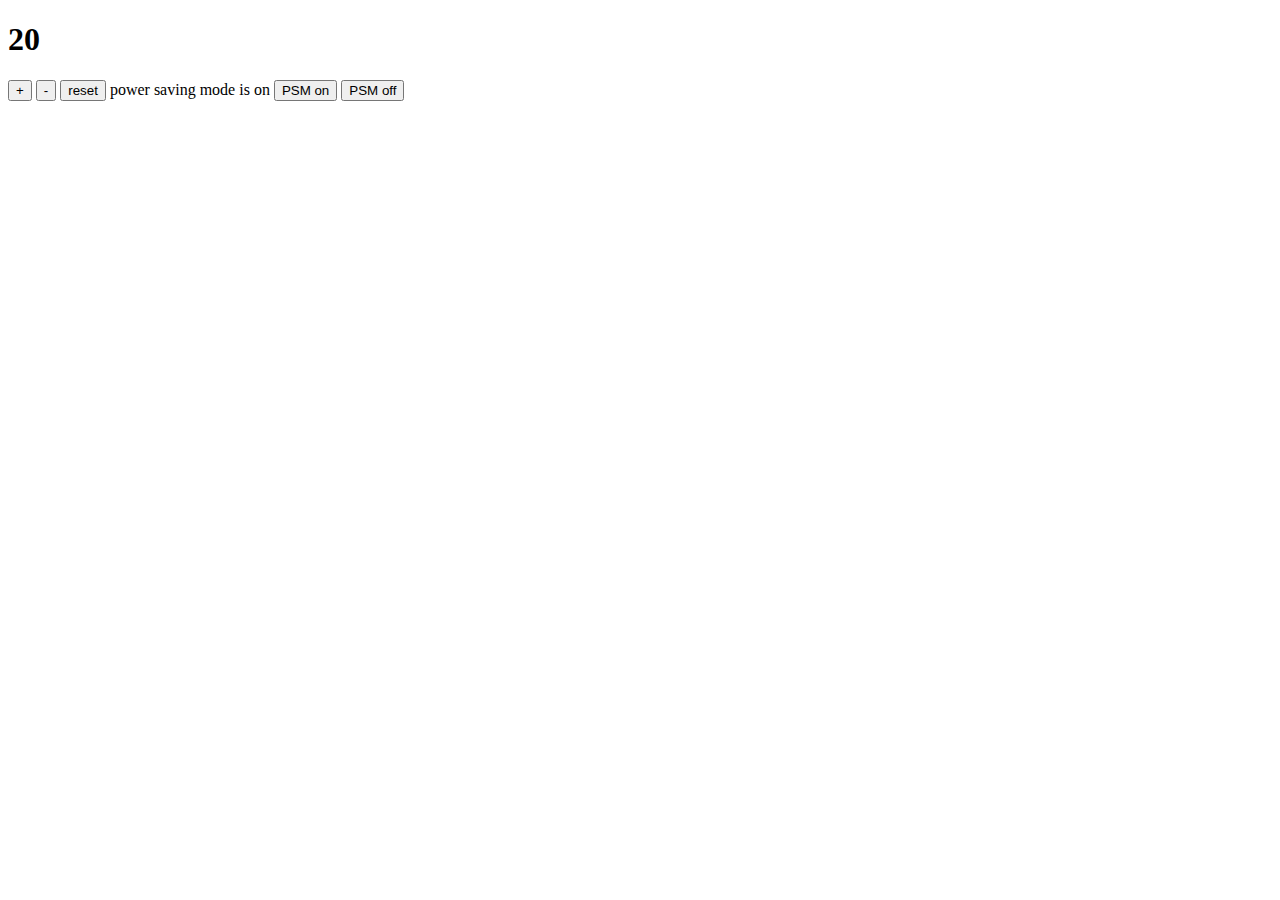
==== index.html @ 815c2e71 "Implementing JQuery to animate the interface" ====
<!DOCTYPE html>
<html lang="en" dir="ltr">
  <head>
    <meta charset="utf-8">
    <title>Thermostat</title>
    <script src="https://code.jquery.com/jquery-2.1.4.min.js"></script>
    <link rel="stylesheet" type="text/css" href="src/interface.css">
  </head>
  <body>
    <section>
      <h1 id='temperature'></h1>
      <p>
        <button id="temperature-up">+</button>
        <button id="temperature-down">-</button>
        <button id="temperature-reset">reset</button>
        power saving mode is <span id="power-saving-status">on</span>
        <button id="powersaving-on">PSM on</button>
        <button id="powersaving-off">PSM off</button>
      </p>
    </section>

    <script src="src/thermostat.js"></script>
    <script src="src/interface.js"></script>
  </body>
</html>
---- src/interface.css ----
.low-usage {
  color: green;
}

.medium-usage {
  color: black;
}

.high-usage {
  color: red;
}
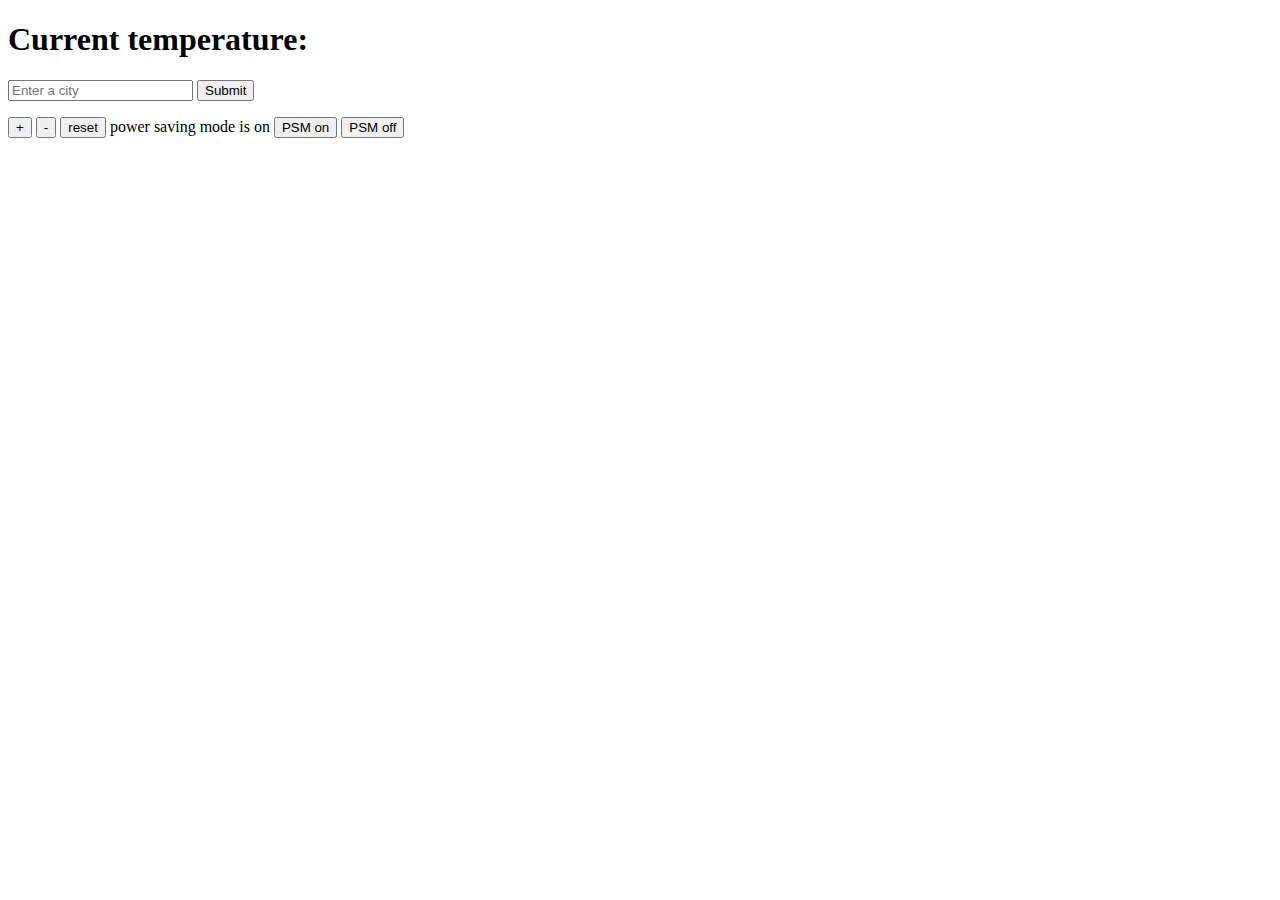
==== commit 757baace: "added Current temperature and city select feature" ====
--- a/index.html
+++ b/index.html
@@ -8,7 +8,13 @@
   </head>
   <body>
     <section>
-      <h1 id='temperature'></h1>
+      <h1>Current temperature: <span id="current-temperature"></span></h1>
+      <form id="select-city">
+        <input id="current-city" type="text" name="" placeholder="Enter a city"></input>
+        <input type="submit"></input>
+      </form>
+    </section>
+    <section>
       <p>
         <button id="temperature-up">+</button>
         <button id="temperature-down">-</button>
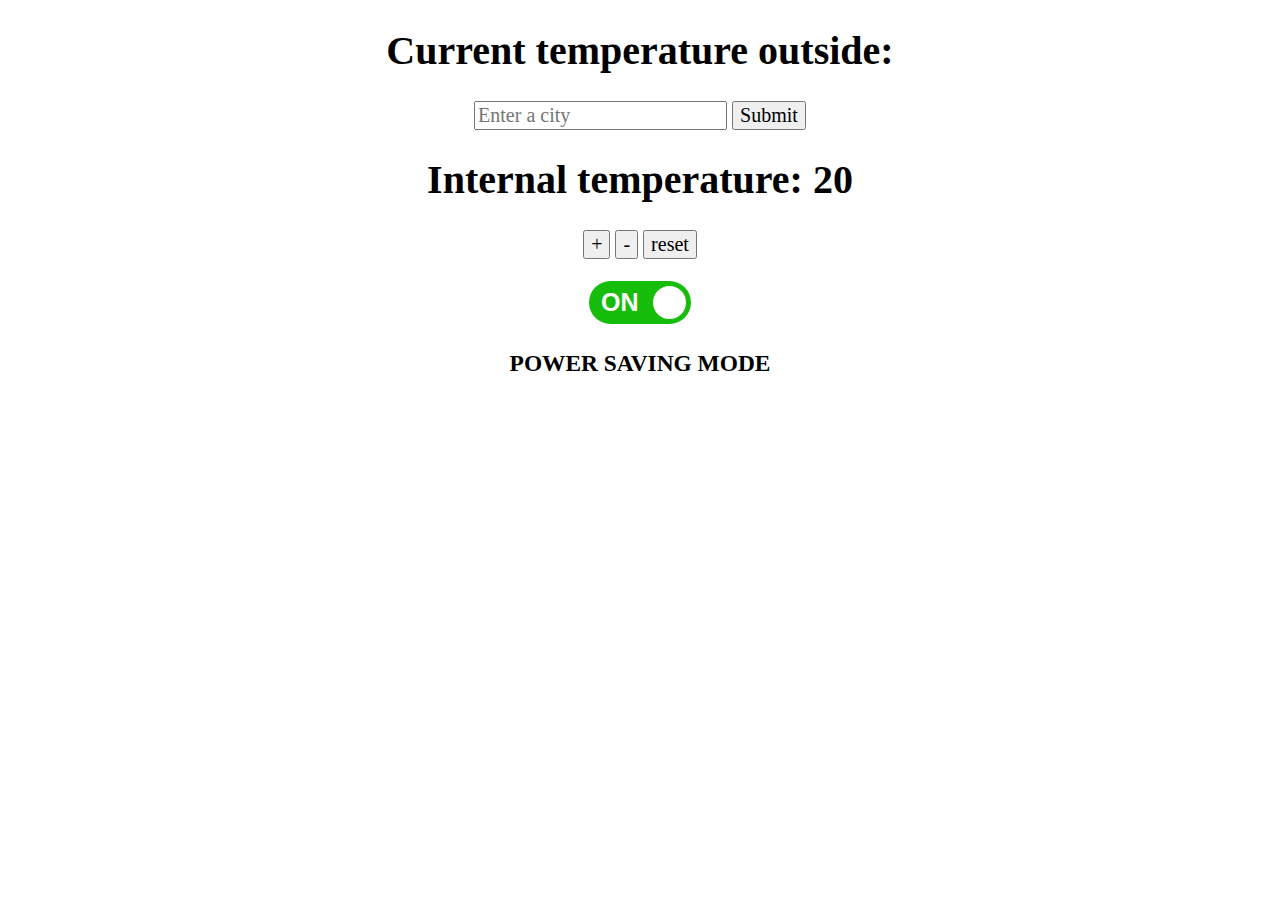
==== commit fc6ddac7: "Added some style to the thermostat" ====
--- a/index.html
+++ b/index.html
@@ -6,22 +6,34 @@
     <script src="https://code.jquery.com/jquery-2.1.4.min.js"></script>
     <link rel="stylesheet" type="text/css" href="src/interface.css">
   </head>
-  <body>
-    <section>
-      <h1>Current temperature: <span id="current-temperature"></span></h1>
+
+  <body background="https://wallpapertag.com/wallpaper/full/0/3/4/71239-cloud-wallpaper-1920x1080-ipad.jpg">
+    <section style="text-align:center;">
+      <h1> Current temperature outside: <span id="current-temperature"></span></h1>
       <form id="select-city">
         <input id="current-city" type="text" name="" placeholder="Enter a city"></input>
         <input type="submit"></input>
       </form>
     </section>
     <section>
-      <p>
+      <h1 style="text-align:center;" > Internal temperature: <span id='temperature'></span></h1>
+      <p style="text-align:center;">
         <button id="temperature-up">+</button>
         <button id="temperature-down">-</button>
         <button id="temperature-reset">reset</button>
-        power saving mode is <span id="power-saving-status">on</span>
-        <button id="powersaving-on">PSM on</button>
-        <button id="powersaving-off">PSM off</button>
+
+        <!-- power saving mode is <span id="power-saving-status"></span> -->
+        <!-- <button id="powersaving-on">PSM on</button>
+        <button id="powersaving-off">PSM off</button> -->
+
+          <div class="onoffswitch" >
+              <input type="checkbox" name="onoffswitch" class="onoffswitch-checkbox" id="myonoffswitch" checked>
+              <label class="onoffswitch-label" for="myonoffswitch">
+                  <span  class="onoffswitch-inner"></span>
+                  <span  class="onoffswitch-switch"></span>
+              </label>
+          </div>
+          <h3 style="text-align:center;">POWER SAVING MODE</h3>
       </p>
     </section>
 
--- a/src/interface.css
+++ b/src/interface.css
@@ -9,3 +9,56 @@
 .high-usage {
   color: red;
 }
+
+body, button, input, textarea, #sign_in, #sign_up {
+  font-family: Helvetica Neue;
+  font-size: 20px;
+  font-weight: 300;
+}
+
+
+.onoffswitch {
+    position: relative; width: 106px; margin: auto;
+    -webkit-user-select:none; -moz-user-select:none; -ms-user-select: none;
+}
+.onoffswitch-checkbox {
+    display: none;
+}
+.onoffswitch-label {
+    display: block; overflow: hidden; cursor: pointer;
+    border: 2px solid #FFFFFF; border-radius: 43px;
+}
+.onoffswitch-inner {
+    display: block; width: 200%; margin-left: -100%;
+    transition: margin 0.3s ease-in 0s;
+}
+.onoffswitch-inner:before, .onoffswitch-inner:after {
+    display: block; float: left; width: 50%; height: 43px; padding: 0; line-height: 43px;
+    font-size: 25px; color: white; font-family: Trebuchet, Arial, sans-serif; font-weight: bold;
+    box-sizing: border-box;
+}
+.onoffswitch-inner:before {
+    content: "ON";
+    padding-left: 12px;
+    background-color: #17BD0B; color: #FFFFFF;
+}
+.onoffswitch-inner:after {
+    content: "OFF";
+    padding-right: 12px;
+    background-color: #FF0A0A; color: #FFFFFF;
+    text-align: right;
+}
+.onoffswitch-switch {
+    display: block; width: 29px; margin: 7px;
+    background: #FFFFFF;
+    position: absolute; top: 0; bottom: 0;
+    right: 59px;
+    border: 2px solid #FFFFFF; border-radius: 43px;
+    transition: all 0.3s ease-in 0s;
+}
+.onoffswitch-checkbox:checked + .onoffswitch-label .onoffswitch-inner {
+    margin-left: 0;
+}
+.onoffswitch-checkbox:checked + .onoffswitch-label .onoffswitch-switch {
+    right: 0px;
+}
